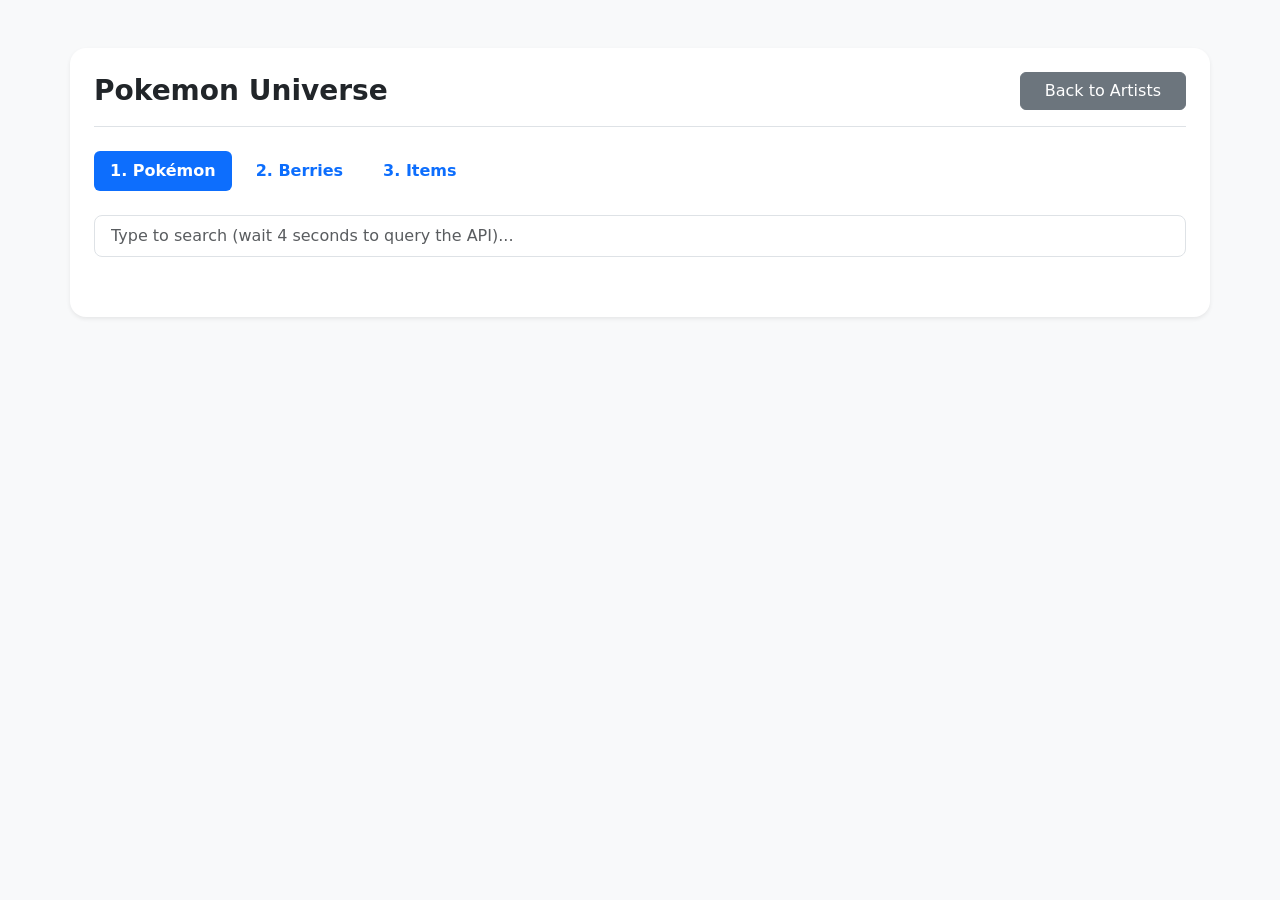
==== src/main/resources/static/pokemon.html @ 78815ef8 "primercommit" ====
<!DOCTYPE html>
<html lang="en">
<head>
    <meta charset="UTF-8">
    <meta name="viewport" content="width=device-width, initial-scale=1.0">
    <title>Pokemon Universe</title>
    <link href="https://cdn.jsdelivr.net/npm/bootstrap@5.3.3/dist/css/bootstrap.min.css" rel="stylesheet">
    <link rel="stylesheet" href="/css/styles.css">
</head>
<body class="bg-light py-5">
<div class="container bg-white p-4 rounded-4 shadow-sm">
    <header class="d-flex flex-column flex-md-row justify-content-between align-items-md-center mb-4 pb-3 border-bottom gap-3">
        <h1 class="h3 fw-bold text-dark m-0">Pokemon Universe</h1>
        <a href="/index.html" class="btn btn-secondary px-4">Back to Artists</a>
    </header>


    <ul class="nav nav-pills mb-4" id="pokemon-tabs">
        <li class="nav-item">
            <button class="nav-link active fw-semibold" id="tab-pokemon" onclick="switchEndpoint('pokemon')">1. Pokémon</button>
        </li>
        <li class="nav-item ms-2">
            <button class="nav-link fw-semibold" id="tab-berries" onclick="switchEndpoint('berry')">2. Berries</button>
        </li>
        <li class="nav-item ms-2">
            <button class="nav-link fw-semibold" id="tab-items" onclick="switchEndpoint('item')">3. Items</button>
        </li>
    </ul>


    <div class="mb-2">
        <input type="text" id="search-input" class="form-control form-control-lg fs-6" placeholder="Type to search (wait 4 seconds to query the API)...">
    </div>
    <small id="debounce-status" class="text-muted d-block mb-4 fst-italic" style="min-height: 20px;"></small>


    <div id="artist-grid" class="row g-3">
    </div>
</div>


<div id="action-modal" class="modal">
    <div class="modal-dialog modal-dialog-centered">
        <div class="modal-content p-4 text-center border-0 shadow">
            <div class="modal-header border-0 pb-0 justify-content-end">
                <span id="close-action-modal-btn" class="btn-close" aria-label="Close"></span>
            </div>
            <div class="modal-body pt-0" id="modal-body-content"></div>
        </div>
    </div>
</div>

<script src="https://cdn.jsdelivr.net/npm/bootstrap@5.3.3/dist/js/bootstrap.bundle.min.js"></script>
<script src="/js/pokemon.js"></script>
</body>
</html>
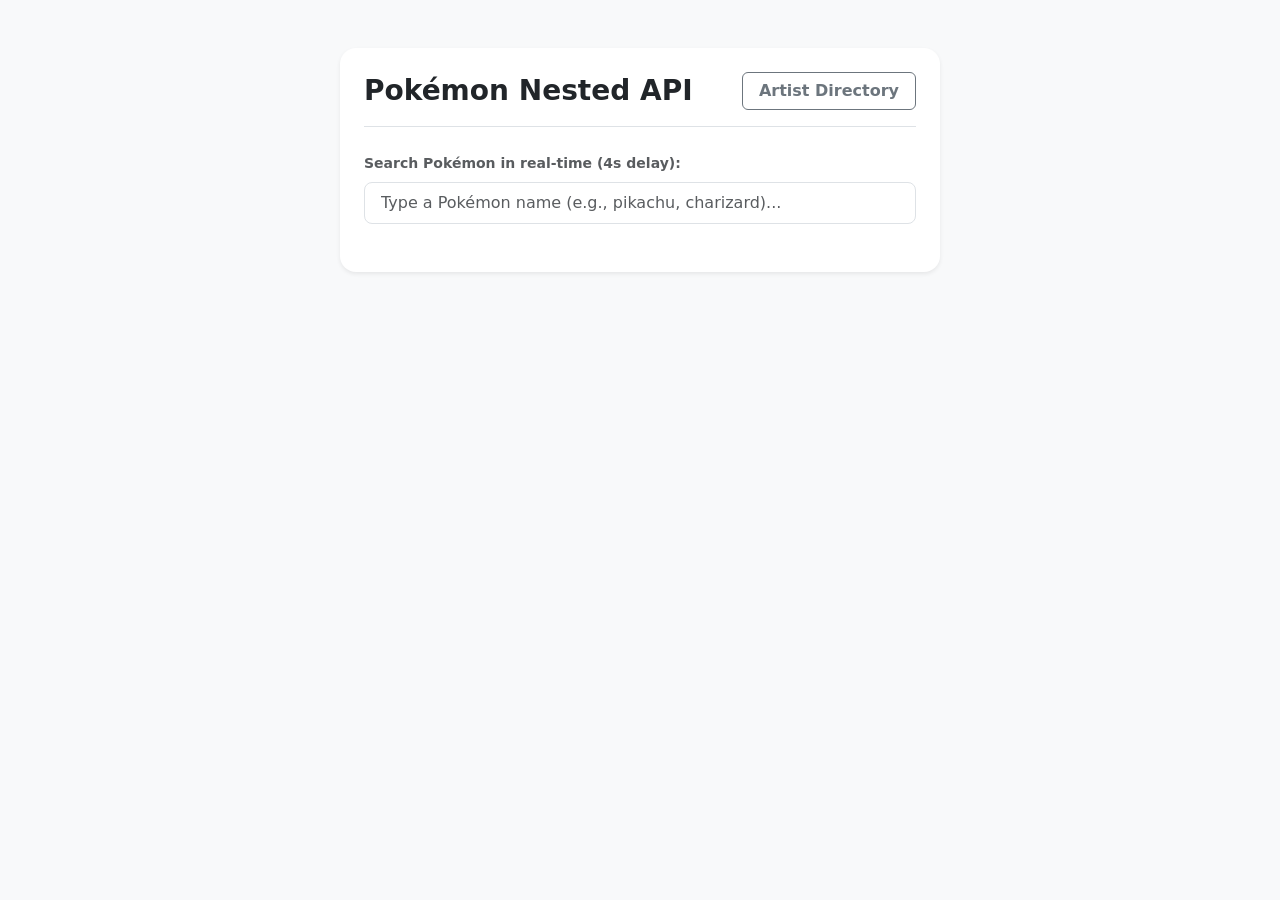
==== commit 110676d9: "arregloPoke" ====
--- a/src/main/resources/static/pokemon.html
+++ b/src/main/resources/static/pokemon.html
@@ -3,54 +3,69 @@
 <head>
     <meta charset="UTF-8">
     <meta name="viewport" content="width=device-width, initial-scale=1.0">
-    <title>Pokemon Universe</title>
+    <title>PokeAPI - Nested Data</title>
+
+    <!-- Bootstrap CSS -->
     <link href="https://cdn.jsdelivr.net/npm/bootstrap@5.3.3/dist/css/bootstrap.min.css" rel="stylesheet">
     <link rel="stylesheet" href="/css/styles.css">
 </head>
 <body class="bg-light py-5">
-<div class="container bg-white p-4 rounded-4 shadow-sm">
+<div class="container bg-white p-4 rounded-4 shadow-sm" style="max-width: 600px;">
+
     <header class="d-flex flex-column flex-md-row justify-content-between align-items-md-center mb-4 pb-3 border-bottom gap-3">
-        <h1 class="h3 fw-bold text-dark m-0">Pokemon Universe</h1>
-        <a href="/index.html" class="btn btn-secondary px-4">Back to Artists</a>
+        <h1 class="h3 fw-bold text-dark m-0">Pokémon Nested API</h1>
+        <div class="d-flex align-items-center gap-2">
+            <a href="/" class="btn btn-outline-secondary fw-semibold px-3">Artist Directory</a>
+        </div>
     </header>
 
+    <!-- Search Bar with 4-second delay notice -->
+    <div class="mb-4">
+        <label for="search-input" class="form-label fw-semibold text-muted small">Search Pokémon in real-time (4s delay):</label>
+        <input type="text" id="search-input" class="form-control form-control-lg fs-6" placeholder="Type a Pokémon name (e.g., pikachu, charizard)...">
+    </div>
 
-    <ul class="nav nav-pills mb-4" id="pokemon-tabs">
-        <li class="nav-item">
-            <button class="nav-link active fw-semibold" id="tab-pokemon" onclick="switchEndpoint('pokemon')">1. Pokémon</button>
-        </li>
-        <li class="nav-item ms-2">
-            <button class="nav-link fw-semibold" id="tab-berries" onclick="switchEndpoint('berry')">2. Berries</button>
-        </li>
-        <li class="nav-item ms-2">
-            <button class="nav-link fw-semibold" id="tab-items" onclick="switchEndpoint('item')">3. Items</button>
-        </li>
-    </ul>
+    <!-- Loading Indicator -->
+    <div id="loading-spinner" class="text-center py-4 d-none">
+        <div class="spinner-border text-primary" role="status">
+            <span class="visually-hidden">Loading...</span>
+        </div>
+        <p class="text-muted small mt-2">Waiting 4 seconds before fetching...</p>
+    </div>
 
+    <!-- Result Card Container -->
+    <div id="result-container" class="d-none">
+        <div class="artist-card p-4 rounded-3 shadow-sm border bg-white">
+            <div class="d-flex align-items-center gap-4 mb-3">
+                <img id="poke-sprite" src="" alt="Pokémon Sprite" class="rounded-3 bg-light p-2 border" style="width: 90px; height: 90px; object-fit: contain;">
+                <div>
+                    <h2 id="poke-name" class="h4 fw-bold text-dark text-capitalize m-0"></h2>
+                    <span class="badge bg-primary mt-1">3 Endpoints Cascaded</span>
+                </div>
+            </div>
+            <div class="bg-light p-3 rounded-3 small space-y-2 text-secondary">
+                <p class="mb-2 d-flex justify-content-between">
+                    <span class="fw-semibold">Move (Endpoint 2):</span>
+                    <span id="poke-move" class="text-dark fw-bold text-capitalize"></span>
+                </p>
+                <p class="mb-0 d-flex justify-content-between">
+                    <span class="fw-semibold">Type (Endpoint 3):</span>
+                    <span id="poke-type" class="text-success fw-bold text-capitalize"></span>
+                </p>
+            </div>
+        </div>
+    </div>
 
-    <div class="mb-2">
-        <input type="text" id="search-input" class="form-control form-control-lg fs-6" placeholder="Type to search (wait 4 seconds to query the API)...">
+    <!-- Error Message -->
+    <div id="error-container" class="alert alert-danger d-none mt-3 text-center small" role="alert">
+        Pokémon not found or connection error.
     </div>
-    <small id="debounce-status" class="text-muted d-block mb-4 fst-italic" style="min-height: 20px;"></small>
 
-
-    <div id="artist-grid" class="row g-3">
-    </div>
 </div>
 
-
-<div id="action-modal" class="modal">
-    <div class="modal-dialog modal-dialog-centered">
-        <div class="modal-content p-4 text-center border-0 shadow">
-            <div class="modal-header border-0 pb-0 justify-content-end">
-                <span id="close-action-modal-btn" class="btn-close" aria-label="Close"></span>
-            </div>
-            <div class="modal-body pt-0" id="modal-body-content"></div>
-        </div>
-    </div>
-</div>
-
+    <!-- Bootstrap JS Bundle -->
 <script src="https://cdn.jsdelivr.net/npm/bootstrap@5.3.3/dist/js/bootstrap.bundle.min.js"></script>
+<!-- External JS Script -->
 <script src="/js/pokemon.js"></script>
 </body>
 </html>
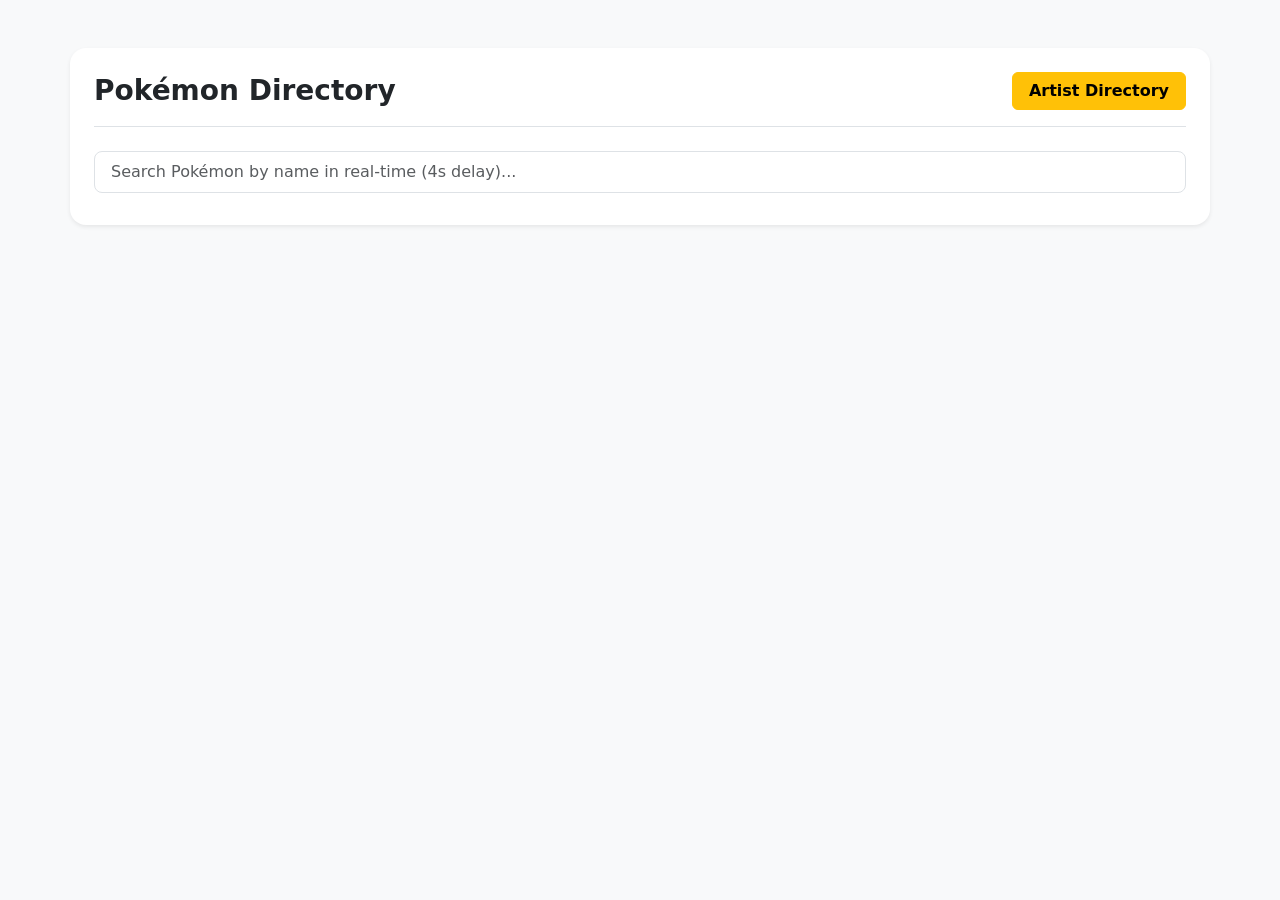
==== commit df3eb4ff: "actualizacionPoke" ====
--- a/src/main/resources/static/pokemon.html
+++ b/src/main/resources/static/pokemon.html
@@ -3,69 +3,55 @@
 <head>
     <meta charset="UTF-8">
     <meta name="viewport" content="width=device-width, initial-scale=1.0">
-    <title>PokeAPI - Nested Data</title>
+    <title>Pokémon Directory</title>
 
-    <!-- Bootstrap CSS -->
     <link href="https://cdn.jsdelivr.net/npm/bootstrap@5.3.3/dist/css/bootstrap.min.css" rel="stylesheet">
     <link rel="stylesheet" href="/css/styles.css">
 </head>
 <body class="bg-light py-5">
-<div class="container bg-white p-4 rounded-4 shadow-sm" style="max-width: 600px;">
+<div class="container bg-white p-4 rounded-4 shadow-sm">
 
     <header class="d-flex flex-column flex-md-row justify-content-between align-items-md-center mb-4 pb-3 border-bottom gap-3">
-        <h1 class="h3 fw-bold text-dark m-0">Pokémon Nested API</h1>
+        <h1 class="h3 fw-bold text-dark m-0">Pokémon Directory</h1>
         <div class="d-flex align-items-center gap-2">
-            <a href="/" class="btn btn-outline-secondary fw-semibold px-3">Artist Directory</a>
+            <a href="/" class="btn btn-warning fw-semibold px-3">Artist Directory</a>
         </div>
     </header>
 
-    <!-- Search Bar with 4-second delay notice -->
     <div class="mb-4">
-        <label for="search-input" class="form-label fw-semibold text-muted small">Search Pokémon in real-time (4s delay):</label>
-        <input type="text" id="search-input" class="form-control form-control-lg fs-6" placeholder="Type a Pokémon name (e.g., pikachu, charizard)...">
+        <input type="text" id="search-input" class="form-control form-control-lg fs-6" placeholder="Search Pokémon by name in real-time (4s delay)...">
     </div>
 
-    <!-- Loading Indicator -->
-    <div id="loading-spinner" class="text-center py-4 d-none">
-        <div class="spinner-border text-primary" role="status">
-            <span class="visually-hidden">Loading...</span>
-        </div>
-        <p class="text-muted small mt-2">Waiting 4 seconds before fetching...</p>
-    </div>
+    <div id="pokemon-grid" class="row g-3"></div>
+</div>
 
-    <!-- Result Card Container -->
-    <div id="result-container" class="d-none">
-        <div class="artist-card p-4 rounded-3 shadow-sm border bg-white">
-            <div class="d-flex align-items-center gap-4 mb-3">
-                <img id="poke-sprite" src="" alt="Pokémon Sprite" class="rounded-3 bg-light p-2 border" style="width: 90px; height: 90px; object-fit: contain;">
-                <div>
-                    <h2 id="poke-name" class="h4 fw-bold text-dark text-capitalize m-0"></h2>
-                    <span class="badge bg-primary mt-1">3 Endpoints Cascaded</span>
+
+<div id="action-modal" class="modal">
+    <div class="modal-dialog modal-dialog-centered">
+        <div class="modal-content p-4 border-0 shadow">
+            <div class="modal-header border-0 pb-0 justify-content-between">
+                <h2 id="action-pokemon-name" class="h4 fw-bold text-capitalize m-0">Pokémon Details</h2>
+                <span id="close-action-modal-btn" class="btn-close" aria-label="Close" style="cursor: pointer;"></span>
+            </div>
+            <div class="modal-body text-center pt-3">
+                <img id="modal-poke-sprite" src="" alt="Sprite" class="bg-light rounded-3 p-2 mb-3 border object-fit-contain shadow-sm" style="width: 100px; height: 100px;">
+
+                <div class="bg-light p-3 rounded-3 text-start small space-y-2">
+                    <p class="mb-2 d-flex justify-content-between">
+                        <span class="fw-semibold text-muted">Move (Endpoint 2):</span>
+                        <span id="modal-poke-move" class="fw-bold text-dark text-capitalize"></span>
+                    </p>
+                    <p class="mb-0 d-flex justify-content-between">
+                        <span class="fw-semibold text-muted">Type (Endpoint 3):</span>
+                        <span id="modal-poke-type" class="fw-bold text-success text-capitalize"></span>
+                    </p>
                 </div>
-            </div>
-            <div class="bg-light p-3 rounded-3 small space-y-2 text-secondary">
-                <p class="mb-2 d-flex justify-content-between">
-                    <span class="fw-semibold">Move (Endpoint 2):</span>
-                    <span id="poke-move" class="text-dark fw-bold text-capitalize"></span>
-                </p>
-                <p class="mb-0 d-flex justify-content-between">
-                    <span class="fw-semibold">Type (Endpoint 3):</span>
-                    <span id="poke-type" class="text-success fw-bold text-capitalize"></span>
-                </p>
             </div>
         </div>
     </div>
-
-    <!-- Error Message -->
-    <div id="error-container" class="alert alert-danger d-none mt-3 text-center small" role="alert">
-        Pokémon not found or connection error.
-    </div>
-
 </div>
 
-    <!-- Bootstrap JS Bundle -->
 <script src="https://cdn.jsdelivr.net/npm/bootstrap@5.3.3/dist/js/bootstrap.bundle.min.js"></script>
-<!-- External JS Script -->
 <script src="/js/pokemon.js"></script>
 </body>
 </html>
